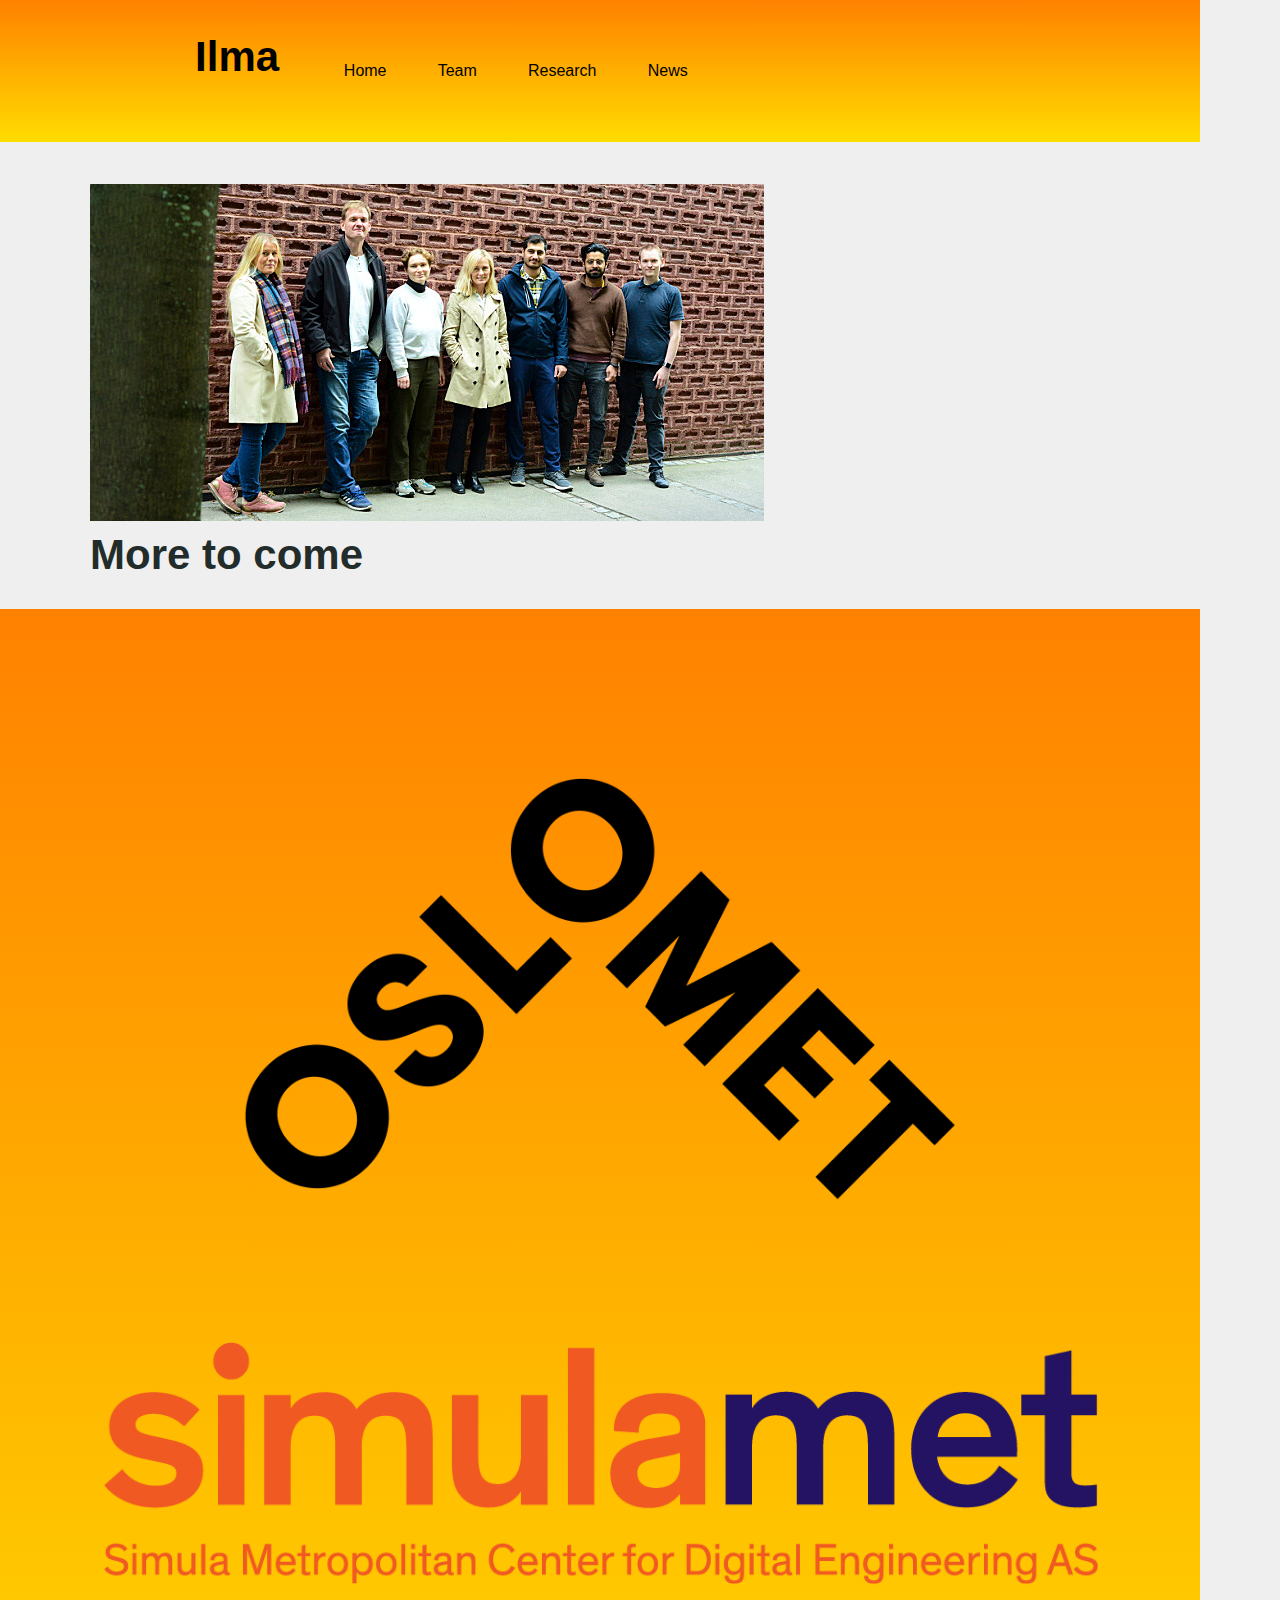
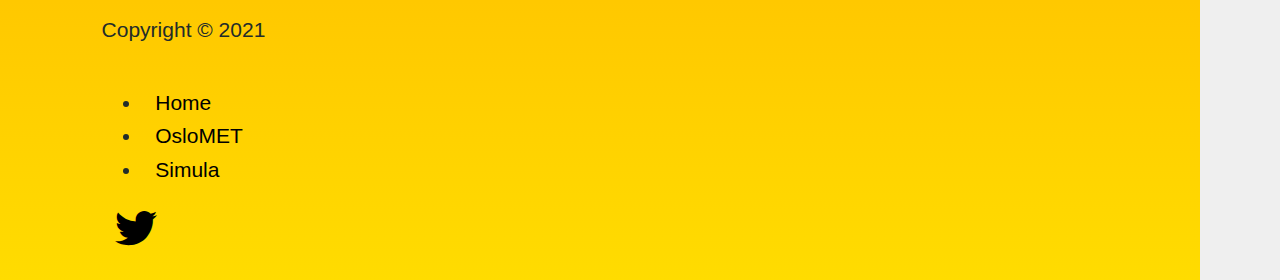
==== news.html @ bc1ac5dd "Initial commit" ====
<!DOCTYPE html>
<html lang="en">
  <head>
    <meta charset="UTF-8" />
    <meta name="viewport" content="width=device-width, initial-scale=1.0" />
    <meta http-equiv="X-UA-Compatible" content="ie=edge" />
    <title>Ilma | Home</title>
    <link href="style.css" rel="stylesheet" />
    <link href="queries.css" rel="stylesheet" />
    <link
      rel="stylesheet"
      href="https://cdnjs.cloudflare.com/ajax/libs/font-awesome/5.15.4/css/all.min.css"
      integrity="sha512-1ycn6IcaQQ40/MKBW2W4Rhis/DbILU74C1vSrLJxCq57o941Ym01SwNsOMqvEBFlcgUa6xLiPY/NS5R+E6ztJQ=="
      crossorigin="anonymous"
      referrerpolicy="no-referrer"
    />
    <link
      rel="stylesheet"
      href="https://cdnjs.cloudflare.com/ajax/libs/font-awesome/5.15.4/css/all.min.css"
      integrity="sha512-1ycn6IcaQQ40/MKBW2W4Rhis/DbILU74C1vSrLJxCq57o941Ym01SwNsOMqvEBFlcgUa6xLiPY/NS5R+E6ztJQ=="
      crossorigin="anonymous"
      referrerpolicy="no-referrer"
    />
  </head>
  <body>
    <header>
    <div class="container row">
      <button class="nav-toggle" aria-label="open navigation">
        <span class="hamburger"></span>
      </button>
      <div class="navbar">
        <div class="container flex">
          <a class="logo" href="index.html"><h1>Ilma</h1></a>
          <nav class="nav">
            <ul class="nav__list nav__list--primary">
              <li class="nav__item">
                <a class="outline" href="index.html" class="nav__link">Home</a>
              </li>
              <li class="nav__item">
                <a class="outline" href="team.html" class="nav__link">Team</a>
              </li>
              <li class="nav__item">
                <a class="outline" href="research.html" class="nav__link">Research</a>
              </li>
              <li class="nav__item">
                <a class="outline" href="news.html" class="nav__link">News</a>
              </li>
            </ul>
          </nav>
        </div>
      </div>
    </header>
    <main>
      <section class="post-header container">
        <div class="team-picture">
          <img src="img/1917610.jpg" alt="research team" />
        </div>
       <h1>More to come</h1>
      </main>
      
      <footer>
        <div class="container  grid-3">
          <div class="copyright">
            <div class="content">
              <img src="img/logo.png" >
              <img src="img/simula-logo.png" >
                  <div class="foot">Copyright &copy; 2021</div>
          </div>
          </div>
          <nav class="links">
            <ul>
              <li><a href="index.html" class="outline">Home</a></li>
              <li>
                <a
                  href="https://www.oslomet.no/en/research/research-projects/professionals-interviewing-maltreated-children-supported-artificial-avatars"
                  target="_blank"
                  class="outline"
                  >OsloMET</a
                >
              </li>
              <li>
                <a href="https://www.simula.no/" target="_blank" class="outline"
                  >Simula</a
                >
              </li>
            </ul>
          </nav>
          <div class="profiles">
            <a href=""><em class="fab fa-twitter fa-2x"></em></a>
          </div>
        </div>
      </footer>
    </div>
    <script src="js/script.js"></script>
  </body>
</html>
---- style.css ----
*, *::before, *::after {
  box-sizing: border-box;
}

html {
  --blue: #007acc;
  --burgundy: #99002b;
  --red: #e02d00;
  --black: #000;
  --orange: #ff8100;
  --main: #ffdc00;
  --gutter: 1rem;
  --gutter-half: 0.5rem;
}

body {
  height: 100vh;
  max-width: 1200px;
  margin: 0;
  font-family: Arial, Helvetica, sans-serif;
  font-size: 1.3125rem;
  line-height: 1.6;
  color: #222c2a;
  background-color: #efefef;
}

img {
  max-width: 100%;
}

h1, h2, h3 {
  font-weight: 900;
  margin-top: 0;
  line-height: 1.2;
}

p {
  font-size: 1.3rem;
  margin: 10px 0;
  line-height: 1.5;
}

.container {
  width: 85%;
  margin: 0 auto;
}

.intro_headline {
  font-size: 3rem;
  font-weight
}

.nav {
  width: 100%;
}

.logo {
  margin-right: 1em;
}

header {
  background: linear-gradient(#ff8100, #ffdc00);
  padding: 1em 0;
}

a {
  color: var(--black);
  text-decoration: none;
}

button {
  margin-left: 2em;  
}

.flex {
  display: flex;
  justify-content: space-around;
  align-items: center;
  height: 100%;
}

.nav-toggle {
  cursor: pointer;
  border: 0;
  width: 3em;
  height: 3em;
  padding: 0em;
  border-radius: 50%;
  background: #072A2D;
  color: white;
  transition: opacity 250ms ease;
  position: absolute;
  left: 0;
}

.nav-toggle:focus,
.nav-toggle:hover {
  opacity: .75;
}

.hamburger {
  width: 50%;
  position: relative;
}

.hamburger,
.hamburger::before,
.hamburger::after {
  display: block;
  margin: 0 auto;
  height: 3px;
  background: white;
}

.hamburger::before,
.hamburger::after {
  content: '';
  width: 100%;
}

.hamburger::before {
  transform: translateY(-6px);
}

.hamburger::after {
  transform: translateY(3px);
}

.nav {
  visibility: hidden;
  height: 0;
  position: absolute;
  font-size: 1rem;
}

.nav--visible {
  visibility: visible;
  height: auto;
  position: relative;
} 

.nav__list {
  margin: 0;
  padding: 0;
  list-style: none;
}

.nav__item {
  margin-top: .75em;
}

.nav__link {
  text-transform: uppercase;
  text-decoration: none;
}

.nav__link:hover,
.nav__link:focus {
  opacity: 0.65;
}

.team-picture {
  margin-top: 2em;
}

footer {
  background: linear-gradient(#ff8100, #ffdc00);
  padding: 1.25em 0.65em;
}

footer a {
  margin: 0 0.65em;
}

footer a:hover {
  color: var(--blue);
  border-bottom: 2px solid var(--blue);
}

.foot { 
  display: inline-block; line-height: 70px; vertical-align: top 
}

.img { 
  display: inline-block;  
}

/* Team section */

.icon {
  stroke: #ff8100;
  width: 24px;
  height: 24px;
}

.card {
  box-shadow: 0 4px 8px 0 rgba(0, 0, 0, 0.2);
  padding: 15px;
}

.card img {
  border-radius: 12px;
}

@media (min-width: 800px) {
   
  .nav-toggle {
      display: none;
  }

  .nav {
      visibility: visible;
      display: flex;
      justify-content: space-between;
      align-items: center;
      height: auto;
      position: relative;
  }

  .nav__list {
      margin: 0;
      padding: 0;
      list-style: none
      display: flex;
  }

  .nav__list--primary {
    margin: 0 auto;
  }

  .nav__item {
    margin: 0 0 0 1.5em;
  }

  .nav__item + .nav__item {
    margin-left: 1em;
  }

  .nav__link {
  color: #fff;
  text-decoration: none;
  text-transform: uppercase;
  }

  .nav__link:hover {
    opacity: 0.75;
  }

  .navbar {
    min-height: 4.5em;
    padding: 0 2em;
  }

  .navbar ul {
    display: flex;
  }

  .navbar a {
    padding: 0.5em;
    margin: 0 0.6em;
  } 

  .navbar a:hover {
    color: var(--blue);
    border-bottom: 3px solid var(--blue);
  }

  .logo {
    margin-right: 1em;
  }

  .row {
      display: flex;
      justify-content: space-between;

  }

  .main-content {
    max-width: 600px;
    margin: 0 auto;
    margin-bottom: 3.75em;
  }  

  .container {
    margin: 0 auto;
  }
  
  .column {
    display: grid;
    grid-template-columns: 33% 33% 33%;
    justify-content: center;
    align-items: stretch;
    gap: 2em;
    margin: 4em;
  }
  
}
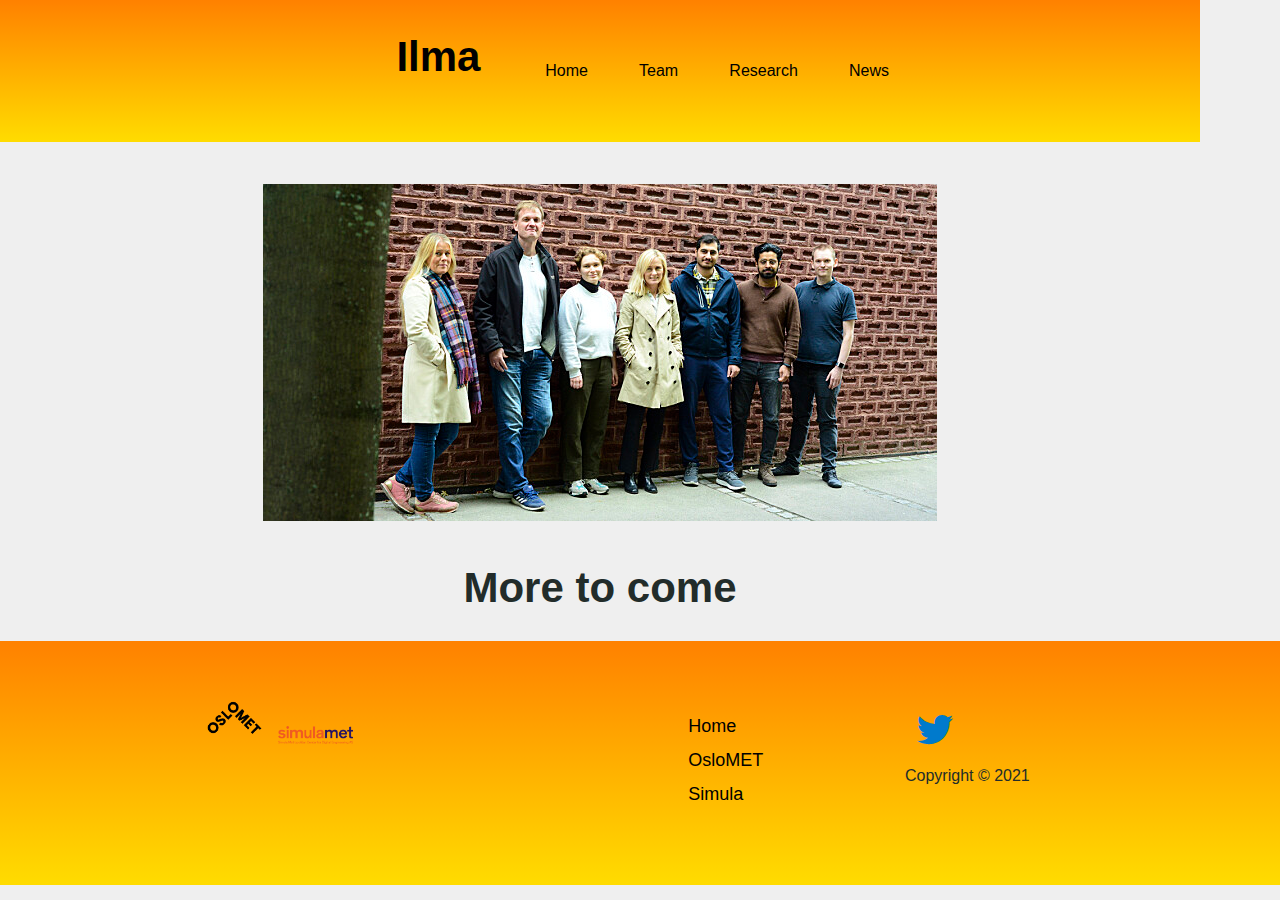
==== commit 6883eb57: "update" ====
--- a/news.html
+++ b/news.html
@@ -55,38 +55,48 @@
         <div class="team-picture">
           <img src="img/1917610.jpg" alt="research team" />
         </div>
-       <h1>More to come</h1>
+       <h1 class="news">More to come</h1>
       </main>
       
-      <footer>
-        <div class="container  grid-3">
-          <div class="copyright">
-            <div class="content">
-              <img src="img/logo.png" >
-              <img src="img/simula-logo.png" >
-                  <div class="foot">Copyright &copy; 2021</div>
+      <footer class="footer">
+        <div class="inner_footer">
+          <div class="logo_container">
+          <img src="img/logo.png" >   
+          <img src="img/simula-logo.png" >                        
           </div>
-          </div>
-          <nav class="links">
-            <ul>
-              <li><a href="index.html" class="outline">Home</a></li>
-              <li>
-                <a
-                  href="https://www.oslomet.no/en/research/research-projects/professionals-interviewing-maltreated-children-supported-artificial-avatars"
-                  target="_blank"
-                  class="outline"
-                  >OsloMET</a
-                >
-              </li>
-              <li>
-                <a href="https://www.simula.no/" target="_blank" class="outline"
-                  >Simula</a
-                >
-              </li>
-            </ul>
-          </nav>
-          <div class="profiles">
-            <a href=""><em class="fab fa-twitter fa-2x"></em></a>
+          
+          <div class="footer_third">
+            <nav class="links">
+              <!-- <h3>Related</h3> -->
+              <ul>
+                <li><a href="index.html" class="outline">Home</a></li>
+                <li>
+                  <a
+                    href="https://www.oslomet.no/en/research/research-projects/professionals-interviewing-maltreated-children-supported-artificial-avatars"
+                    target="_blank"
+                    class="outline"
+                    >OsloMET</a
+                  >
+                </li>
+                <li>
+                  <a href="https://www.simula.no/" target="_blank" class="outline"
+                    >Simula</a
+                  >
+                </li>
+              </ul>
+            </nav>
+            </div>
+            <div class="footer_third">
+              <nav class="links">
+              <!-- <h3>Follow Us</h3> -->
+              <ul>
+                <li><a href=""><em class="fab fa-twitter fa-2x"></em></a></li>
+                <li><span class="foot">Copyright &copy; 2021</span></li>
+              </ul>
+            </nav>
+              
+            </div>
+           
           </div>
         </div>
       </footer>
--- a/style.css
+++ b/style.css
@@ -17,6 +17,9 @@
   height: 100vh;
   max-width: 1200px;
   margin: 0;
+  padding: 0;
+  list-style: none;
+  text_decotation: none;
   font-family: Arial, Helvetica, sans-serif;
   font-size: 1.3125rem;
   line-height: 1.6;
@@ -35,6 +38,7 @@
 }
 
 p {
+  color: #343a40;
   font-size: 1.3rem;
   margin: 10px 0;
   line-height: 1.5;
@@ -56,6 +60,8 @@
 
 .logo {
   margin-right: 1em;
+  display:flex;
+  justify-content: center;
 }
 
 header {
@@ -70,13 +76,6 @@
 
 button {
   margin-left: 2em;  
-}
-
-.flex {
-  display: flex;
-  justify-content: space-around;
-  align-items: center;
-  height: 100%;
 }
 
 .nav-toggle {
@@ -131,19 +130,21 @@
   height: 0;
   position: absolute;
   font-size: 1rem;
-}
+} 
 
 .nav--visible {
   visibility: visible;
   height: auto;
   position: relative;
-} 
-
+  display:flex;
+  justify-content:center ;
+} 
+ 
 .nav__list {
   margin: 0;
   padding: 0;
   list-style: none;
-}
+} 
 
 .nav__item {
   margin-top: .75em;
@@ -158,9 +159,17 @@
 .nav__link:focus {
   opacity: 0.65;
 }
-
+ 
 .team-picture {
+  display: flex;
+  justify-content: center;
   margin-top: 2em;
+  margin-bottom: 2em;
+}
+
+.news {
+  display:flex;
+  justify-content:center;
 }
 
 footer {
@@ -176,16 +185,65 @@
   color: var(--blue);
   border-bottom: 2px solid var(--blue);
 }
-
-.foot { 
-  display: inline-block; line-height: 70px; vertical-align: top 
-}
-
-.img { 
-  display: inline-block;  
-}
+/* new footer*/
+.footer .inner_footer {
+  width: 90%;
+}
+
+.inner_footer .logo_container,
+.inner_footer .inner_third{
+  width: 100%;
+  margin-bottom: 30px;
+}
+.footer{
+  width: 100vw;
+  display: block;
+  overflow: hidden;
+  padding: 2.4em 0;
+  
+} 
+.inner_footer{
+  display: block;
+  margin: 0 auto;
+  max-width: 300px;
+  height: 90%;
+  display: flex;
+  flex-flow: wrap;
+  justify-content: flex-start;
+}
+
+.links ul{
+  text-decoration: none;
+  list-style: none 
+}
+
+ .links .fab{
+   color: var(--blue);
+ }
+.inner_footer .logo_container {
+  height: 100%;
+  display: block;
+}
+.inner_footer .logo_container img {
+  width: 100px;
+  heigth: auto;
+} 
+ 
+.inner_footer .footer_third { 
+  margin-right: 10px;
+  float: left;
+  height: 100%;
+}
+
+.inner_footer .footer_third:last-child {
+  margin-right: 0;
+} 
+/* new footer*/
 
 /* Team section */
+.column{
+  margin-top: 4em;
+}
 
 .icon {
   stroke: #ff8100;
@@ -196,14 +254,22 @@
 .card {
   box-shadow: 0 4px 8px 0 rgba(0, 0, 0, 0.2);
   padding: 15px;
+  margin-top: 2em;
 }
 
 .card img {
   border-radius: 12px;
-}
+} 
 
 @media (min-width: 800px) {
-   
+  
+  .flex {
+    display: flex;
+    justify-content: space-around;
+    align-items: center;
+    height: 100%;
+  }
+  
   .nav-toggle {
       display: none;
   }
@@ -271,10 +337,9 @@
 
   .row {
       display: flex;
-      justify-content: space-between;
-
-  }
-
+      justify-content: center;
+  }
+  
   .main-content {
     max-width: 600px;
     margin: 0 auto;
@@ -293,5 +358,57 @@
     gap: 2em;
     margin: 4em;
   }
-  
+
+  .footer{
+    width: 100vw;
+    display: block;
+    overflow: hidden;
+    padding: 2.4em 0;
+    box-sizing: border-box;
+    
+  }  
+  .inner_footer{
+    display: block;
+    margin: 0 auto;
+    max-width: 1100px;
+    height: 100%; 
+    display: flex;
+    justify-content: center;
+  }
+
+  .inner_footer .logo_container {
+    width: 40%;
+    float: left;
+    height: 100%;
+    display: block;
+  }
+
+  .inner_footer .logo_container img {
+    width: 75px;
+    height: auto;
+  }
+  .inner_footer .footer_third {
+    width: calc(21.6666666667% - 20px);
+    margin-right: 10px;
+    float: left;
+    height: 100%;
+  }
+  .inner_footer .footer_third:last-child {
+    margin-right: 0;
+  }
+  .inner_footer .footer_third h3 {
+    font-size: 22px;
+    display: block;
+    width: 100%;
+    margin-bottom: 20px;
+  }
+  .inner_footer .footer_third a {
+    font-size: 18px;
+    display: block;
+    width: 100%;
+    padding-bottom: 5px;
+  }
+  .inner_footer .footer_third span {
+    font-size: 16px;
+  }
 } 